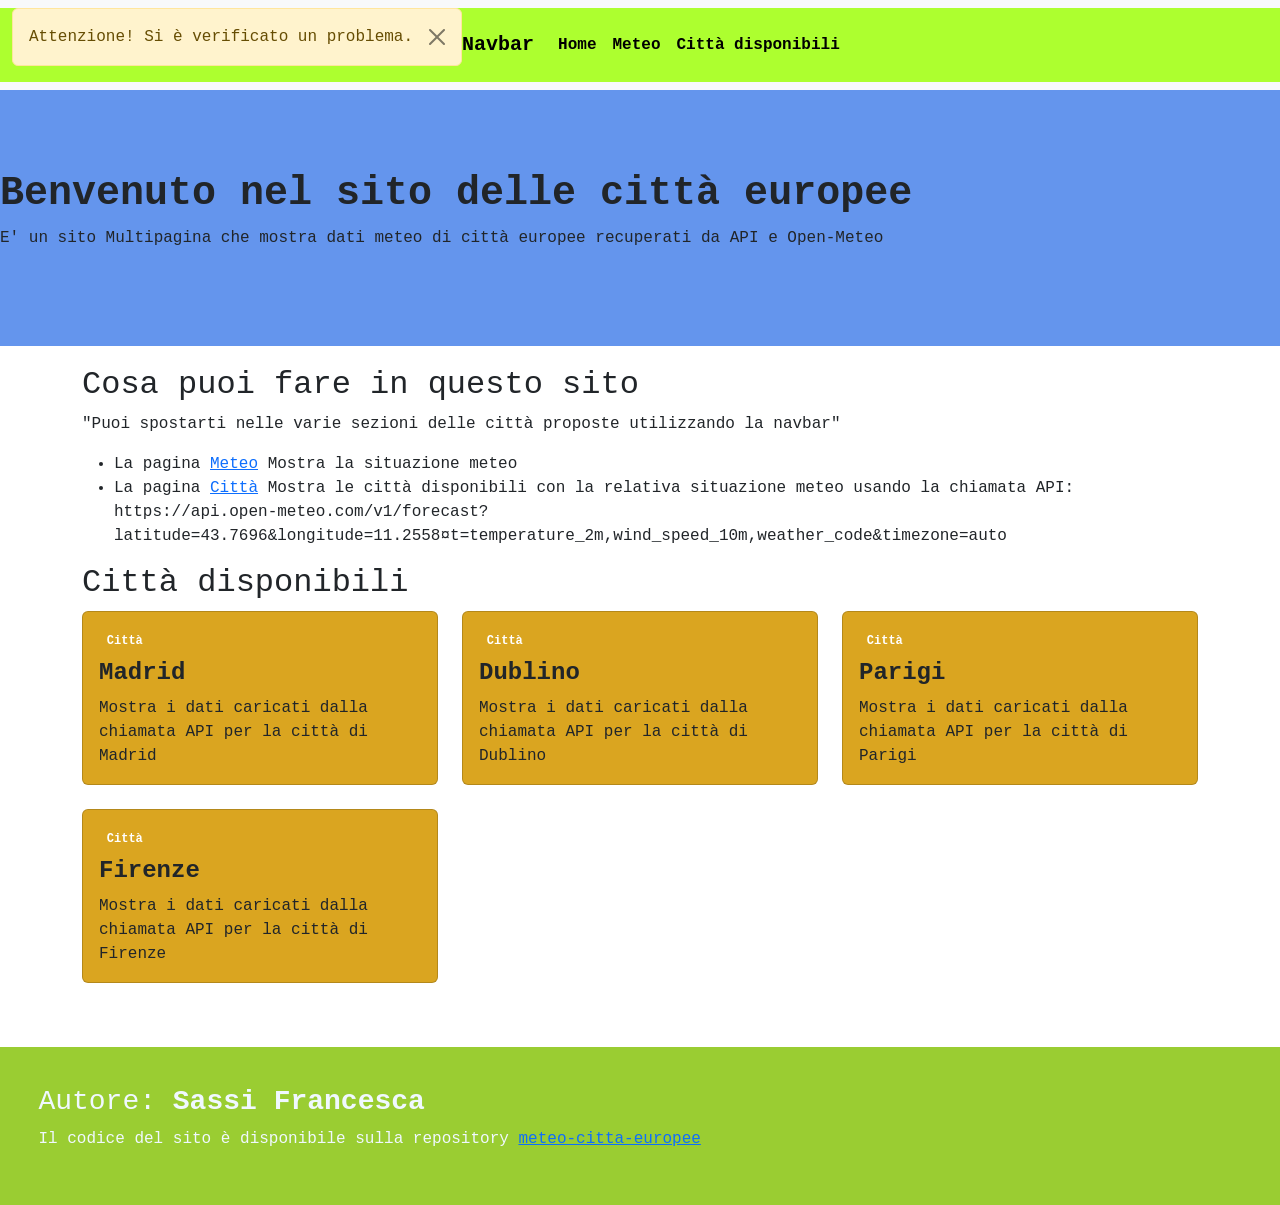
==== index.html @ 410d7eec "update" ====
<!DOCTYPE html>
<html>
    <html lang="it">
    <head>
        <link href="https://cdn.jsdelivr.net/npm/bootstrap@5.3.3/dist/css/bootstrap.min.css" rel="stylesheet">
        <link rel="stylesheet" href="style.css">
        <meta name="viewport" content="width=device-width, initial-scale=1.0">
        <meta charset="UTF-8">

    </head>

    <body>

         <nav class="navbar navbar-expand-lg bg-body-tertiary">
    <div class="container-fluid sfondo">
    <div class="alert alert-warning alert-dismissible fade show" role="alert">
        Attenzione! Si è verificato un problema.
        <button type="button" class="btn-close" data-bs-dismiss="alert" aria-label="Chiudi"></button>
    </div>
    <a class="navbar-brand" href="#"><strong>Navbar</strong></a>
    <button class="navbar-toggler" type="button" data-bs-toggle="collapse" data-bs-target="#navbarNav" aria-controls="navbarNav" aria-expanded="false" aria-label="Toggle navigation">
      <span class="navbar-toggler-icon"></span>
    </button>
    <div class="collapse navbar-collapse" id="navbarNav">
      <ul class="navbar-nav">
        <li class="nav-item">
          <a class="nav-link active" aria-current="page" href="index.html"><strong>Home</strong></a>
        </li>
        <li class="nav-item">
          <a class="nav-link active" aria-current="page" href="meteo.html"><strong>Meteo</strong></a>
        </li>
        <li class="nav-item">
          <a class="nav-link active" aria-current="page" href="citta.html"><strong>Città disponibili</strong></a>
        </li>
      </ul>
    </div>
  </div>
</nav>

<header>
    <h1><strong>Benvenuto nel sito delle città europee</strong></h1>
    <p>E' un sito Multipagina che mostra dati meteo di città europee recuperati da API e Open-Meteo</p>
</header>

<main class="container">
    <section>

        <h2>Cosa puoi fare in questo sito</h2>
        <p>"Puoi spostarti nelle varie sezioni delle città proposte utilizzando la navbar"</p>
        <ul>
        <li>La pagina <a href="meteo.html">Meteo</a> Mostra la situazione meteo</li>
        <li>La pagina <a href="citta.html">Città</a> Mostra le città disponibili con la relativa situazione meteo usando la chiamata API: https://api.open-meteo.com/v1/forecast?latitude=43.7696&longitude=11.2558&current=temperature_2m,wind_speed_10m,weather_code&timezone=auto</li>
        </ul>
    </section>

    <section>
                <h2>Città disponibili</h2>
                <div class="row g-4">
                <div class="col-md-4">
                    <div class="card" >
                        <div class="card-body">
                            <h3 class="badge">Città</h3>
                            <h4 class="card-title"><strong>Madrid</strong></h4>
                            <p class="card-text">Mostra i dati caricati dalla chiamata API per la città di Madrid</p>
                        </div>
                    </div> 
                </div>

                <div class="col-md-4">
                    <div class="card" >
                        <div class="card-body">
                            <h3 class="badge">Città</h3>
                            <h4 class="card-title"><strong>Dublino</strong></h4>
                            <p class="card-text">Mostra i dati caricati dalla chiamata API per la città di Dublino</p>
                        </div>
                    </div> 
                </div>

                <div class="col-md-4">
                    <div class="card" >
                        <div class="card-body">
                            <h3 class="badge">Città</h3>
                            <h4 class="card-title"><strong>Parigi</strong></h4>
                            <p class="card-text">Mostra i dati caricati dalla chiamata API per la città di Parigi</p>
                        </div>
                    </div> 
                </div>

                <div class="col-md-4">
                    <div class="card" >
                        <div class="card-body">
                            <h3 class="badge">Città</h3>
                            <h4 class="card-title"><strong>Firenze</strong></h4>
                            <p class="card-text">Mostra i dati caricati dalla chiamata API per la città di Firenze</p>
                        </div>
                    </div> 
                </div>
</main>

        <footer>
            <h3>Autore: <strong> Sassi Francesca </strong></h3>
            <p> Il codice del sito è disponibile sulla repository <a href="https://github.com/sassif32-jpg/meteo-citta-europee">meteo-citta-europee</a></p>

        </footer>

        <script src="https://cdn.jsdelivr.net/npm/bootstrap@5.3.3/dist/js/bootstrap.bundle.min.js"></script>
        <script src="script.js"></script>

        </body>
        </html>
---- style.css ----
header{
    background-color: cornflowerblue;
    font-family: 'Courier New', Courier, monospace;
    padding: 80px 0;
    margin-bottom: 20px;
}

body{
    font-family: 'Courier New', Courier, monospace;
}

img{
    width: 15%;
    height: auto;
}

.sfondo{
    background-color: greenyellow;
}

.card {
    background-color: goldenrod;
    font-family: 'Courier New', Courier, monospace;
}

nav{
    font-family: 'Courier New', Courier, monospace;
}

footer{
    background-color: yellowgreen;
    font-family: 'Courier New', Courier, monospace;
    margin-top: 5%;
    color: aliceblue;
    padding: 3%;
}
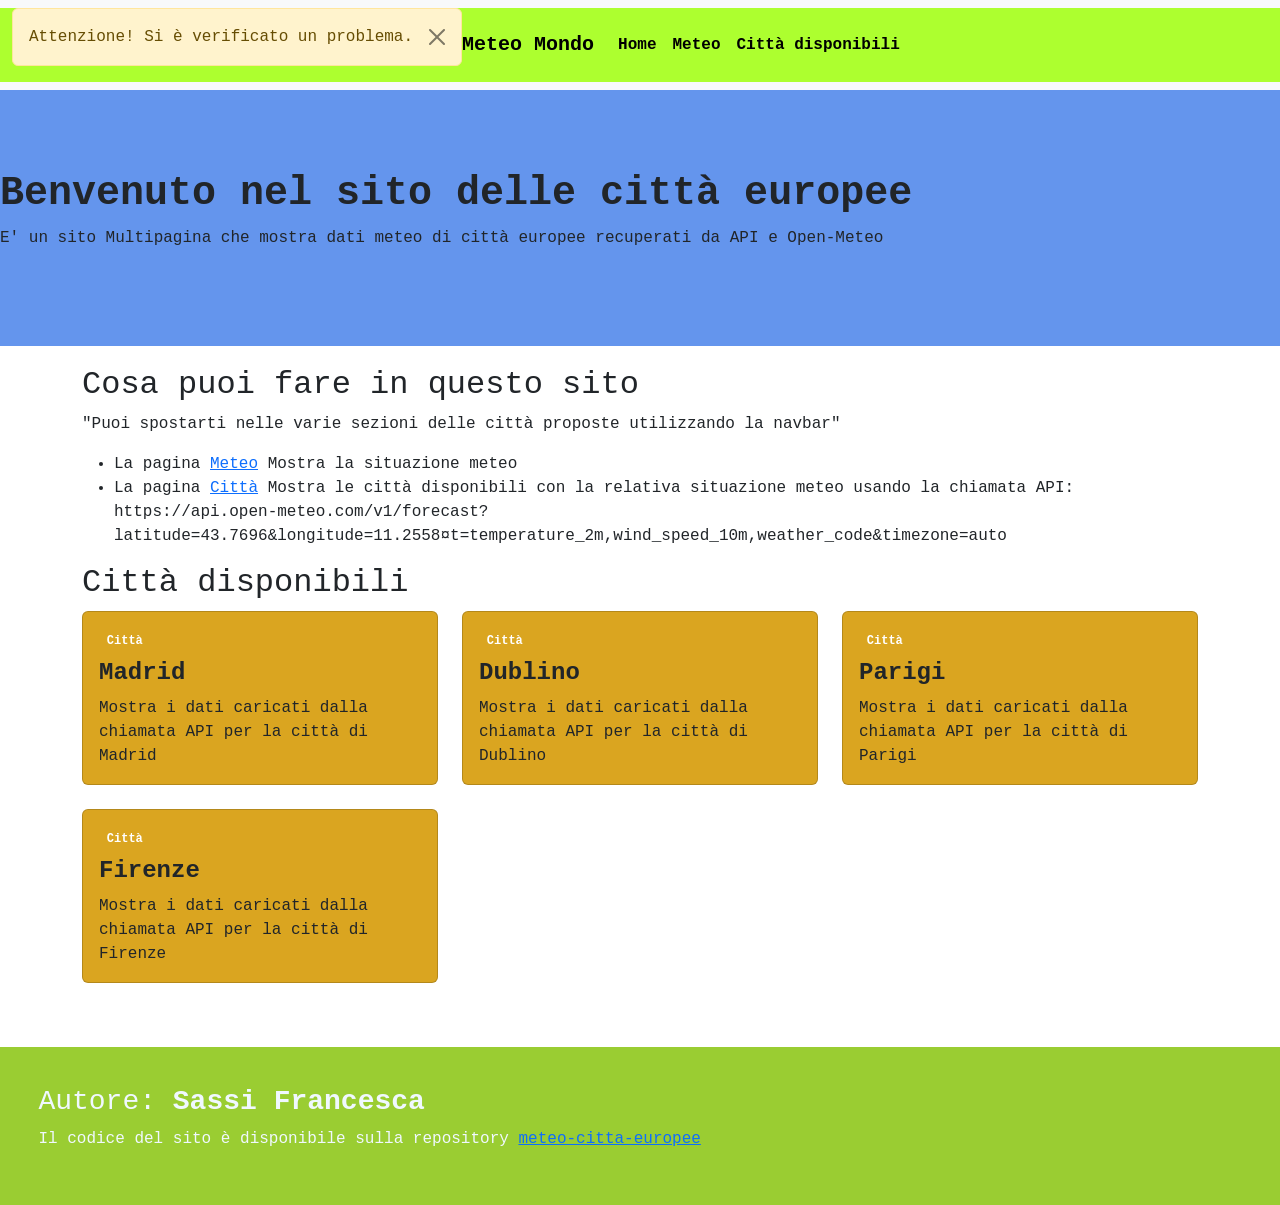
==== commit d88b48f0: "Update navbar brand text to 'Meteo Mondo'" ====
--- a/index.html
+++ b/index.html
@@ -17,7 +17,7 @@
         Attenzione! Si è verificato un problema.
         <button type="button" class="btn-close" data-bs-dismiss="alert" aria-label="Chiudi"></button>
     </div>
-    <a class="navbar-brand" href="#"><strong>Navbar</strong></a>
+    <a class="navbar-brand" href="#"><strong>Meteo Mondo</strong></a>
     <button class="navbar-toggler" type="button" data-bs-toggle="collapse" data-bs-target="#navbarNav" aria-controls="navbarNav" aria-expanded="false" aria-label="Toggle navigation">
       <span class="navbar-toggler-icon"></span>
     </button>
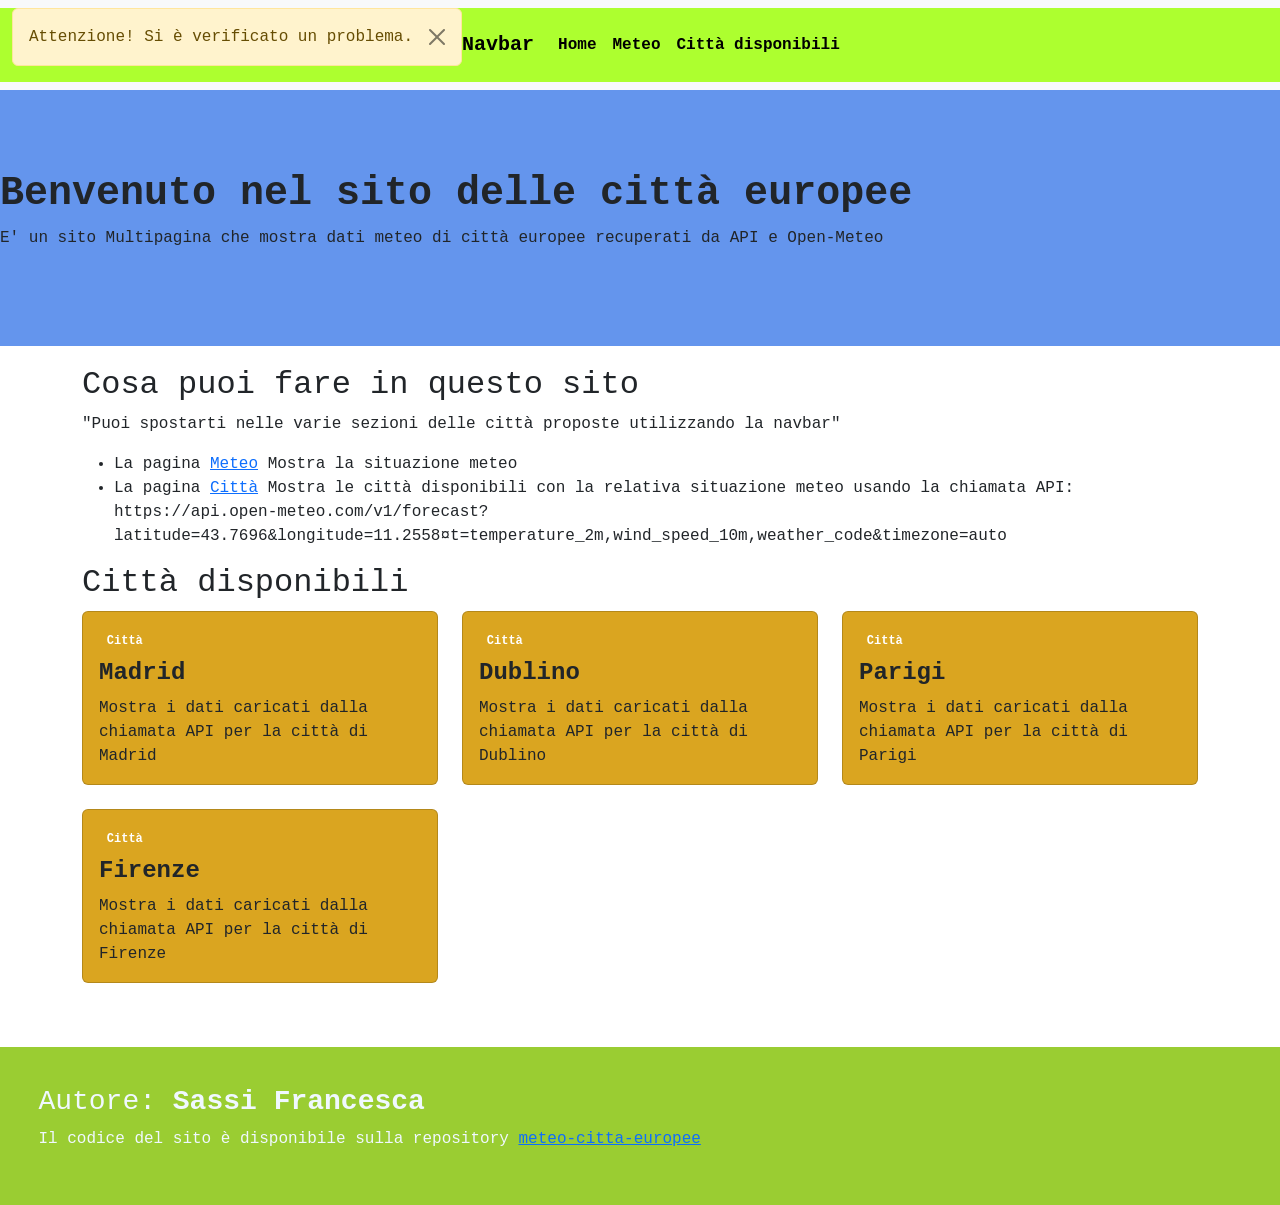
==== commit 2869848d: "varie modifiche al file index.html" ====
--- a/index.html
+++ b/index.html
@@ -17,7 +17,7 @@
         Attenzione! Si è verificato un problema.
         <button type="button" class="btn-close" data-bs-dismiss="alert" aria-label="Chiudi"></button>
     </div>
-    <a class="navbar-brand" href="#"><strong>Meteo Mondo</strong></a>
+    <a class="navbar-brand" href=""><strong>Navbar</strong></a>
     <button class="navbar-toggler" type="button" data-bs-toggle="collapse" data-bs-target="#navbarNav" aria-controls="navbarNav" aria-expanded="false" aria-label="Toggle navigation">
       <span class="navbar-toggler-icon"></span>
     </button>
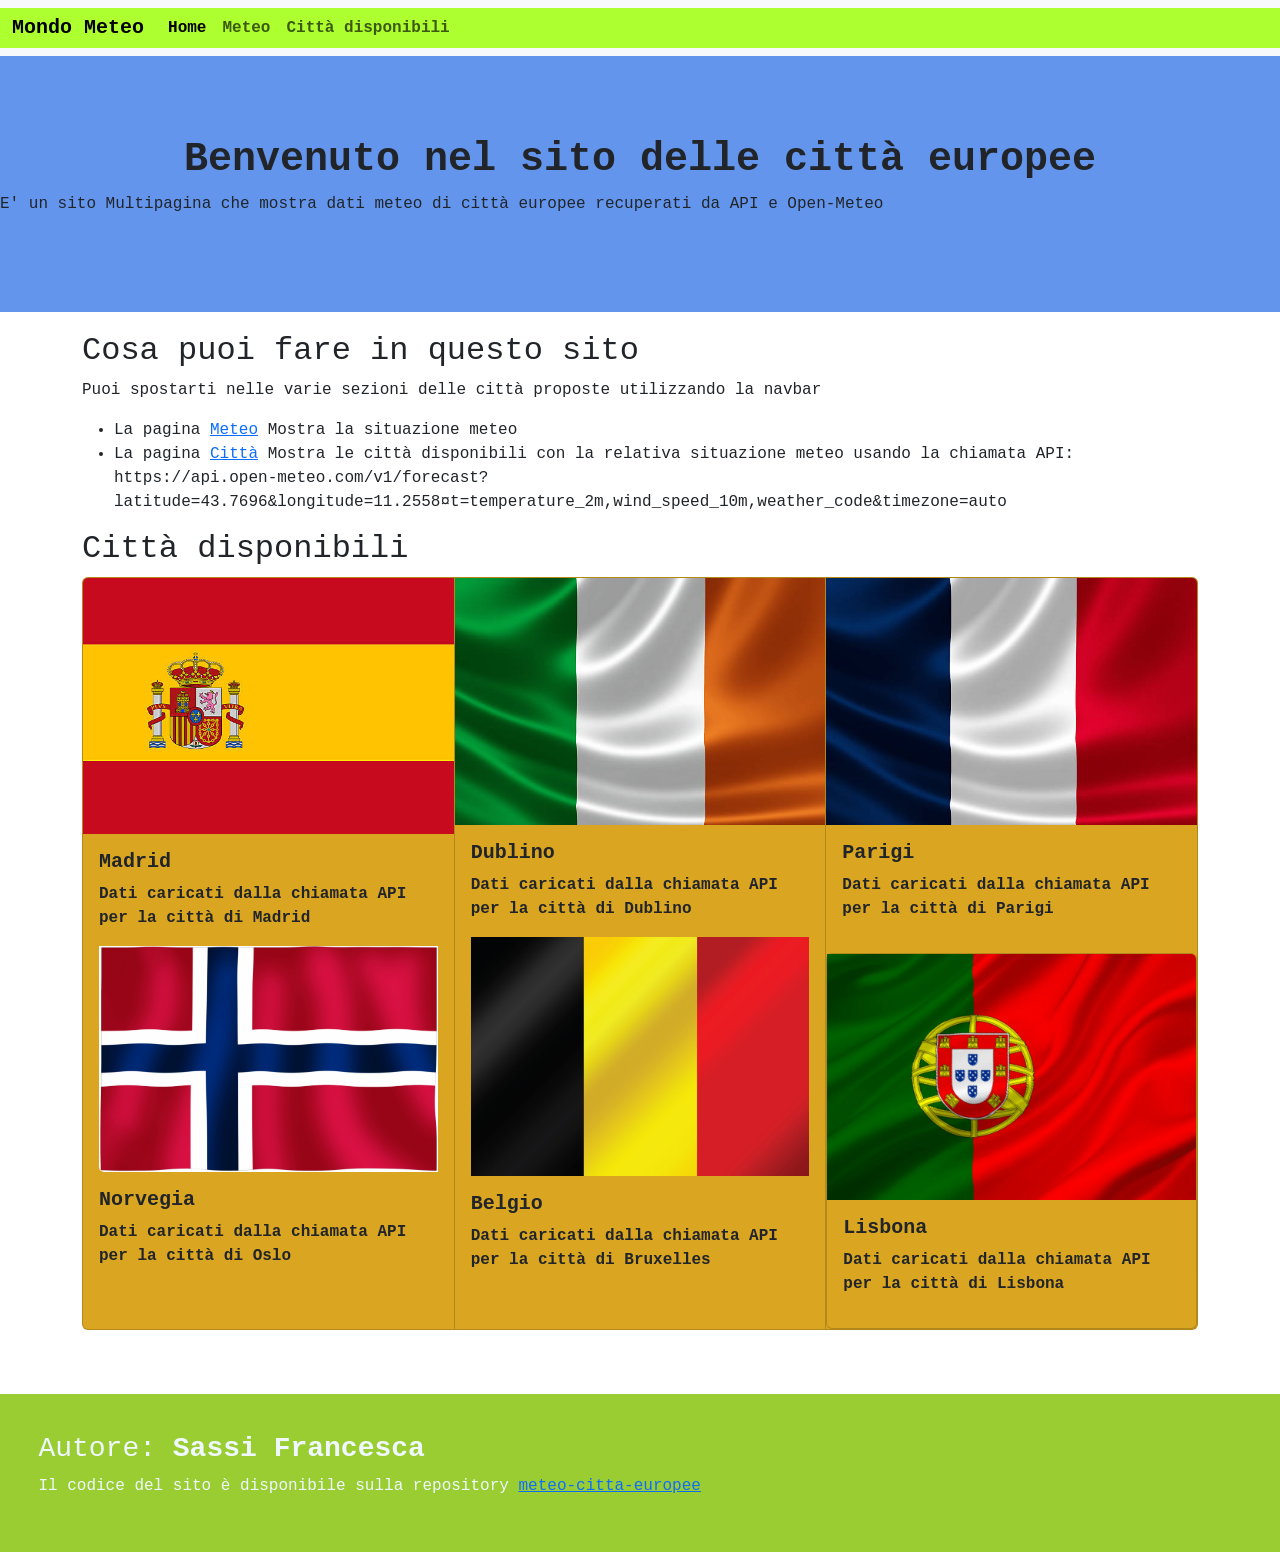
==== commit 461593a0: "Other commit" ====
--- a/index.html
+++ b/index.html
@@ -2,10 +2,12 @@
 <html>
     <html lang="it">
     <head>
-        <link href="https://cdn.jsdelivr.net/npm/bootstrap@5.3.3/dist/css/bootstrap.min.css" rel="stylesheet">
+       <link href="https://cdn.jsdelivr.net/npm/bootstrap@5.3.3/dist/css/bootstrap.min.css" rel="stylesheet">
         <link rel="stylesheet" href="style.css">
         <meta name="viewport" content="width=device-width, initial-scale=1.0">
         <meta charset="UTF-8">
+        
+        
 
     </head>
 
@@ -13,11 +15,7 @@
 
          <nav class="navbar navbar-expand-lg bg-body-tertiary">
     <div class="container-fluid sfondo">
-    <div class="alert alert-warning alert-dismissible fade show" role="alert">
-        Attenzione! Si è verificato un problema.
-        <button type="button" class="btn-close" data-bs-dismiss="alert" aria-label="Chiudi"></button>
-    </div>
-    <a class="navbar-brand" href=""><strong>Navbar</strong></a>
+    <a class="navbar-brand" href="index.html"><strong>Mondo Meteo</strong></a>
     <button class="navbar-toggler" type="button" data-bs-toggle="collapse" data-bs-target="#navbarNav" aria-controls="navbarNav" aria-expanded="false" aria-label="Toggle navigation">
       <span class="navbar-toggler-icon"></span>
     </button>
@@ -27,10 +25,10 @@
           <a class="nav-link active" aria-current="page" href="index.html"><strong>Home</strong></a>
         </li>
         <li class="nav-item">
-          <a class="nav-link active" aria-current="page" href="meteo.html"><strong>Meteo</strong></a>
+          <a class="nav-link" aria-current="page" href="meteo.html"><strong>Meteo</strong></a>
         </li>
         <li class="nav-item">
-          <a class="nav-link active" aria-current="page" href="citta.html"><strong>Città disponibili</strong></a>
+          <a class="nav-link" aria-current="page" href="citta.html"><strong>Città disponibili</strong></a>
         </li>
       </ul>
     </div>
@@ -38,15 +36,14 @@
 </nav>
 
 <header>
-    <h1><strong>Benvenuto nel sito delle città europee</strong></h1>
+    <h1 class="text-center"><strong>Benvenuto nel sito delle città europee</strong></h1>
     <p>E' un sito Multipagina che mostra dati meteo di città europee recuperati da API e Open-Meteo</p>
 </header>
 
 <main class="container">
     <section>
-
         <h2>Cosa puoi fare in questo sito</h2>
-        <p>"Puoi spostarti nelle varie sezioni delle città proposte utilizzando la navbar"</p>
+        <p>Puoi spostarti nelle varie sezioni delle città proposte utilizzando la navbar</p>
         <ul>
         <li>La pagina <a href="meteo.html">Meteo</a> Mostra la situazione meteo</li>
         <li>La pagina <a href="citta.html">Città</a> Mostra le città disponibili con la relativa situazione meteo usando la chiamata API: https://api.open-meteo.com/v1/forecast?latitude=43.7696&longitude=11.2558&current=temperature_2m,wind_speed_10m,weather_code&timezone=auto</li>
@@ -54,48 +51,45 @@
     </section>
 
     <section>
-                <h2>Città disponibili</h2>
-                <div class="row g-4">
-                <div class="col-md-4">
-                    <div class="card" >
-                        <div class="card-body">
-                            <h3 class="badge">Città</h3>
-                            <h4 class="card-title"><strong>Madrid</strong></h4>
-                            <p class="card-text">Mostra i dati caricati dalla chiamata API per la città di Madrid</p>
-                        </div>
-                    </div> 
-                </div>
+            <h2>Città disponibili</h2>
 
-                <div class="col-md-4">
-                    <div class="card" >
-                        <div class="card-body">
-                            <h3 class="badge">Città</h3>
-                            <h4 class="card-title"><strong>Dublino</strong></h4>
-                            <p class="card-text">Mostra i dati caricati dalla chiamata API per la città di Dublino</p>
-                        </div>
-                    </div> 
-                </div>
 
-                <div class="col-md-4">
-                    <div class="card" >
-                        <div class="card-body">
-                            <h3 class="badge">Città</h3>
-                            <h4 class="card-title"><strong>Parigi</strong></h4>
-                            <p class="card-text">Mostra i dati caricati dalla chiamata API per la città di Parigi</p>
-                        </div>
-                    </div> 
-                </div>
-
-                <div class="col-md-4">
-                    <div class="card" >
-                        <div class="card-body">
-                            <h3 class="badge">Città</h3>
-                            <h4 class="card-title"><strong>Firenze</strong></h4>
-                            <p class="card-text">Mostra i dati caricati dalla chiamata API per la città di Firenze</p>
-                        </div>
-                    </div> 
-                </div>
-</main>
+            <div class="card-group">
+  <div class="card">
+    <img src="assets/immagini/bandiera-spagna.jpg" class="card-img-top" alt="bandiera Spagna" class="card-img-top">
+    <div class="card-body">
+      <h5 class="card-title"><strong>Madrid</strong></h5>
+      <p class="card-text"><strong>Dati caricati dalla chiamata API per la città di Madrid</strong></p>
+      <p class="card-text"><img src="assets/immagini/bandiera-norvegia.jpg" class="card-img-bottom" alt="bandiera Norvegia"><h5><strong>Norvegia</strong></h5><p class="card-text"><strong>Dati caricati dalla chiamata API per la città di Oslo</strong></p></p>
+    </div>
+  </div>
+  <div class="card">
+    <img src="assets/immagini/bandiera-irlanda.jpg" class="card-img-top" alt="bandiera Irlanda">
+    <div class="card-body">
+      <h5 class="card-title"><strong>Dublino</strong></h5>
+      <p class="card-text"><strong>Dati caricati dalla chiamata API per la città di Dublino</strong></p>
+      <p class="card-text"><img src="assets/immagini/bandiera-belgio.jpg" class="card-img-bottom" alt="bandiera Belgio"><h5><strong>Belgio</strong></h5><p class="card-text"><strong>Dati caricati dalla chiamata API per la città di Bruxelles</strong></p></p>
+    </div>
+  </div>
+  <div class="card">
+    <img src="assets/immagini/bandiera-francia.jpg" class="card-img-top" alt="bandiera Francia">
+    <div class="card-body">
+      <h5 class="card-title"><strong>Parigi</strong></h5>
+      <p class="card-text"><strong>Dati caricati dalla chiamata API per la città di Parigi</strong></p>
+      <p class="card-text"><small class="text-body-secondary"></small></p>
+    </div>
+      <div class="card">
+    <img src="assets/immagini/bandiera-portogallo.webp" class="card-img-top" alt="bandiera Portogallo">
+    <div class="card-body">
+      <h5 class="card-title"><strong>Lisbona</strong></h5>
+      <p class="card-text"><strong>Dati caricati dalla chiamata API per la città di Lisbona</strong></p>
+      <p class="card-text"><small class="text-body-secondary"></small></p>
+    </div>
+  </div>
+</div>
+        </div>
+        </section>
+    </main>
 
         <footer>
             <h3>Autore: <strong> Sassi Francesca </strong></h3>
@@ -106,5 +100,5 @@
         <script src="https://cdn.jsdelivr.net/npm/bootstrap@5.3.3/dist/js/bootstrap.bundle.min.js"></script>
         <script src="script.js"></script>
 
-        </body>
-        </html>
+    </body>
+</html>
--- a/style.css
+++ b/style.css
@@ -1,3 +1,4 @@
+
 header{
     background-color: cornflowerblue;
     font-family: 'Courier New', Courier, monospace;
@@ -7,11 +8,6 @@
 
 body{
     font-family: 'Courier New', Courier, monospace;
-}
-
-img{
-    width: 15%;
-    height: auto;
 }
 
 .sfondo{
@@ -24,8 +20,10 @@
 }
 
 nav{
+    background-color: yellowgreen;
     font-family: 'Courier New', Courier, monospace;
 }
+
 
 footer{
     background-color: yellowgreen;
@@ -33,5 +31,4 @@
     margin-top: 5%;
     color: aliceblue;
     padding: 3%;
-}
-
+}
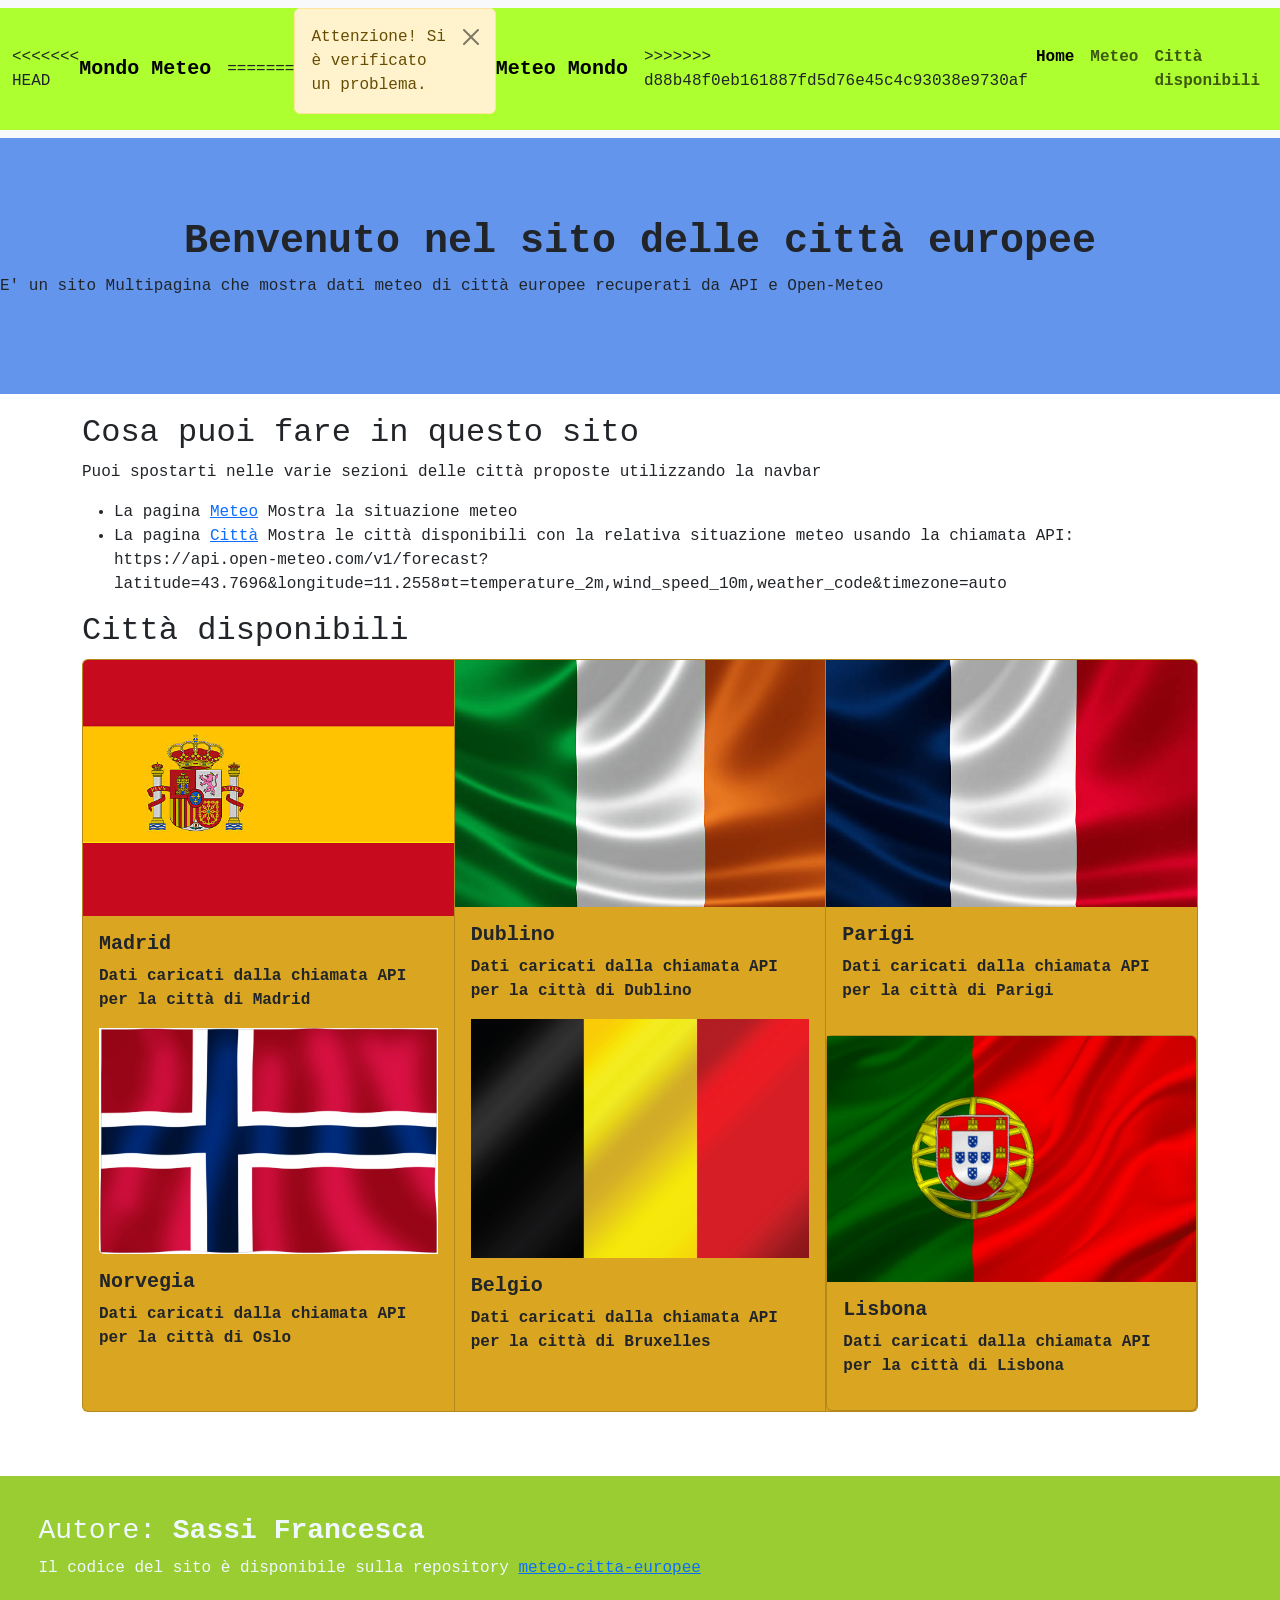
==== commit 554f4ca8: "Merge branch 'main' of https://github.com/sassif32-jpg/meteo-citta-europee" ====
--- a/index.html
+++ b/index.html
@@ -15,7 +15,15 @@
 
          <nav class="navbar navbar-expand-lg bg-body-tertiary">
     <div class="container-fluid sfondo">
+<<<<<<< HEAD
     <a class="navbar-brand" href="index.html"><strong>Mondo Meteo</strong></a>
+=======
+    <div class="alert alert-warning alert-dismissible fade show" role="alert">
+        Attenzione! Si è verificato un problema.
+        <button type="button" class="btn-close" data-bs-dismiss="alert" aria-label="Chiudi"></button>
+    </div>
+    <a class="navbar-brand" href="#"><strong>Meteo Mondo</strong></a>
+>>>>>>> d88b48f0eb161887fd5d76e45c4c93038e9730af
     <button class="navbar-toggler" type="button" data-bs-toggle="collapse" data-bs-target="#navbarNav" aria-controls="navbarNav" aria-expanded="false" aria-label="Toggle navigation">
       <span class="navbar-toggler-icon"></span>
     </button>
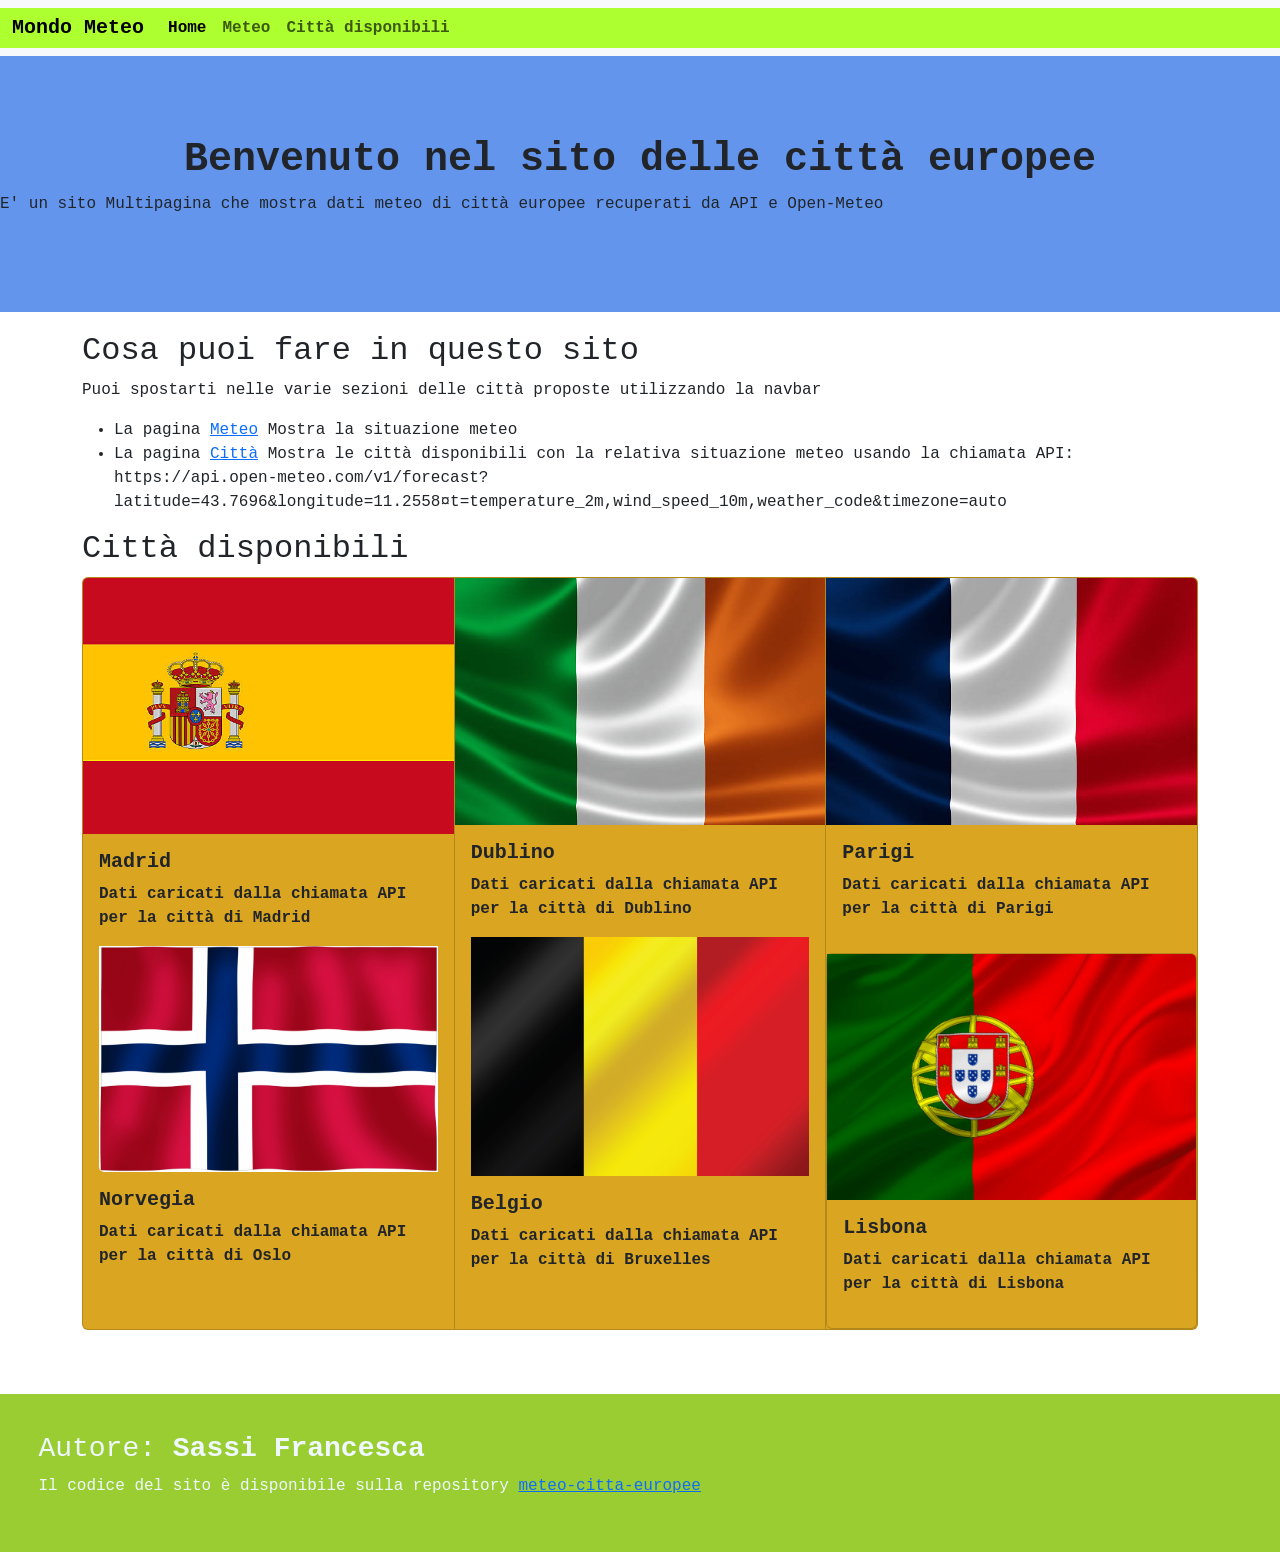
==== commit 9c853026: "risolto conflitto in index.html" ====
--- a/index.html
+++ b/index.html
@@ -15,15 +15,7 @@
 
          <nav class="navbar navbar-expand-lg bg-body-tertiary">
     <div class="container-fluid sfondo">
-<<<<<<< HEAD
     <a class="navbar-brand" href="index.html"><strong>Mondo Meteo</strong></a>
-=======
-    <div class="alert alert-warning alert-dismissible fade show" role="alert">
-        Attenzione! Si è verificato un problema.
-        <button type="button" class="btn-close" data-bs-dismiss="alert" aria-label="Chiudi"></button>
-    </div>
-    <a class="navbar-brand" href="#"><strong>Meteo Mondo</strong></a>
->>>>>>> d88b48f0eb161887fd5d76e45c4c93038e9730af
     <button class="navbar-toggler" type="button" data-bs-toggle="collapse" data-bs-target="#navbarNav" aria-controls="navbarNav" aria-expanded="false" aria-label="Toggle navigation">
       <span class="navbar-toggler-icon"></span>
     </button>
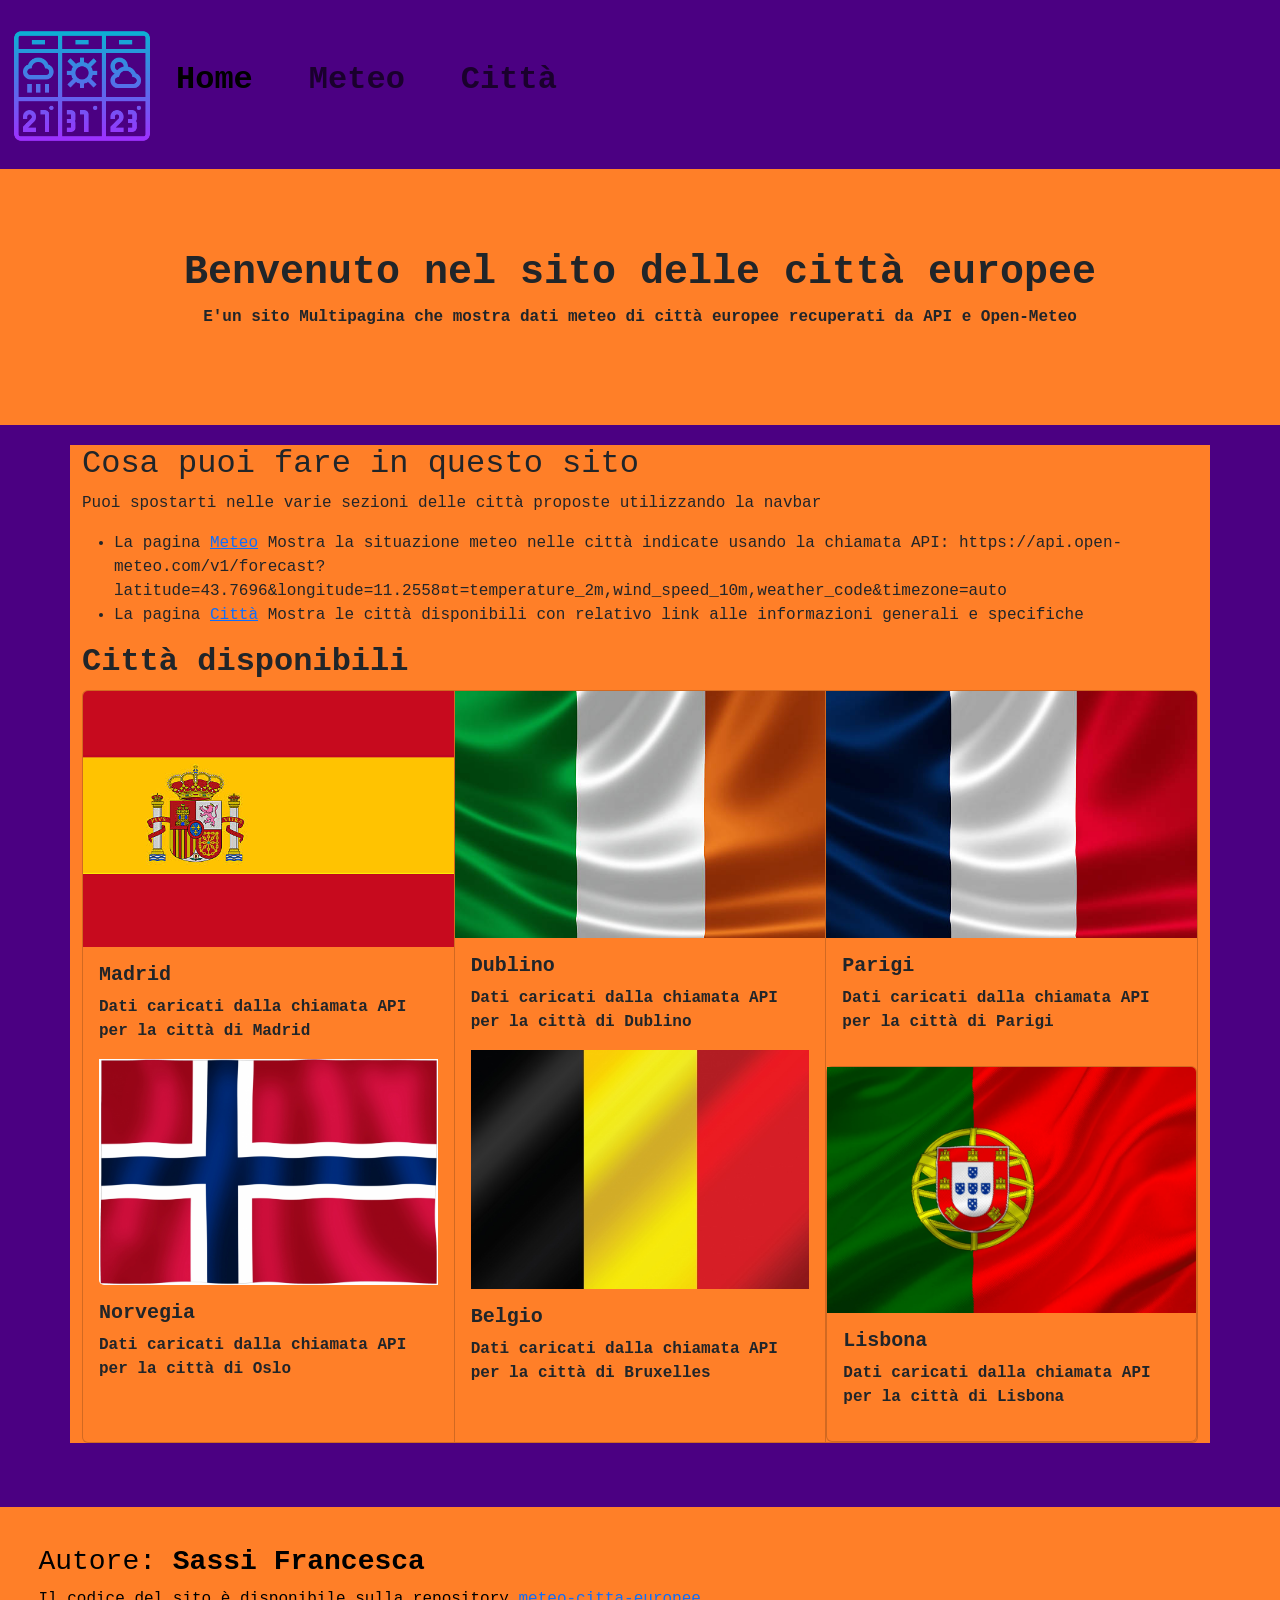
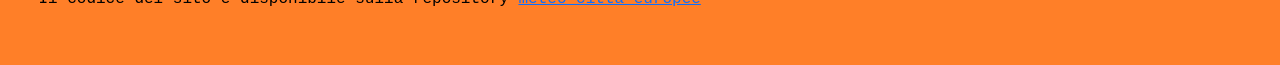
==== commit 743907d3: "Modifiche al file index.html e style.css" ====
--- a/index.html
+++ b/index.html
@@ -7,28 +7,27 @@
         <meta name="viewport" content="width=device-width, initial-scale=1.0">
         <meta charset="UTF-8">
         
-        
-
     </head>
 
     <body>
 
-         <nav class="navbar navbar-expand-lg bg-body-tertiary">
+         <nav class="navbar navbar-expand-lg sfondo">
     <div class="container-fluid sfondo">
-    <a class="navbar-brand" href="index.html"><strong>Mondo Meteo</strong></a>
+    <a class="navbar-brand" href="index.html">
+    <img src="assets/immagini/weather-forecast.png" alt="Logo meteo" width="140" height="140" class="d-inline-block align-text-top rounded"></a>
     <button class="navbar-toggler" type="button" data-bs-toggle="collapse" data-bs-target="#navbarNav" aria-controls="navbarNav" aria-expanded="false" aria-label="Toggle navigation">
       <span class="navbar-toggler-icon"></span>
     </button>
     <div class="collapse navbar-collapse" id="navbarNav">
       <ul class="navbar-nav">
         <li class="nav-item">
-          <a class="nav-link active" aria-current="page" href="index.html"><strong>Home</strong></a>
+          <a class="nav-link active" aria-current="page" href="index.html"><h2><strong>Home</strong></h2></a>
         </li>
         <li class="nav-item">
-          <a class="nav-link" aria-current="page" href="meteo.html"><strong>Meteo</strong></a>
+          <a class="nav-link" aria-current="page" href="meteo.html"><h2><strong>Meteo</strong></h2></a>
         </li>
         <li class="nav-item">
-          <a class="nav-link" aria-current="page" href="citta.html"><strong>Città disponibili</strong></a>
+          <a class="nav-link" aria-current="page" href="citta.html"><h2><strong>Città</strong></h2></a>
         </li>
       </ul>
     </div>
@@ -37,22 +36,21 @@
 
 <header>
     <h1 class="text-center"><strong>Benvenuto nel sito delle città europee</strong></h1>
-    <p>E' un sito Multipagina che mostra dati meteo di città europee recuperati da API e Open-Meteo</p>
+    <p class="text-center"><strong>E'un sito Multipagina che mostra dati meteo di città europee recuperati da API e Open-Meteo</strong></p>
 </header>
 
-<main class="container">
+<main class="container sfondo1">
     <section>
         <h2>Cosa puoi fare in questo sito</h2>
         <p>Puoi spostarti nelle varie sezioni delle città proposte utilizzando la navbar</p>
         <ul>
-        <li>La pagina <a href="meteo.html">Meteo</a> Mostra la situazione meteo</li>
-        <li>La pagina <a href="citta.html">Città</a> Mostra le città disponibili con la relativa situazione meteo usando la chiamata API: https://api.open-meteo.com/v1/forecast?latitude=43.7696&longitude=11.2558&current=temperature_2m,wind_speed_10m,weather_code&timezone=auto</li>
+        <li>La pagina <a href="meteo.html">Meteo</a> Mostra la situazione meteo nelle città indicate usando la chiamata API: https://api.open-meteo.com/v1/forecast?latitude=43.7696&longitude=11.2558&current=temperature_2m,wind_speed_10m,weather_code&timezone=auto</li>
+        <li>La pagina <a href="citta.html">Città</a> Mostra le città disponibili con relativo link alle informazioni generali e specifiche</li>
         </ul>
     </section>
 
     <section>
-            <h2>Città disponibili</h2>
-
+            <h2><strong>Città disponibili</strong></h2>
 
             <div class="card-group">
   <div class="card">
--- a/style.css
+++ b/style.css
@@ -1,34 +1,43 @@
-
+html{
+    background-color: #4b0082;
+}
 header{
-    background-color: cornflowerblue;
-    font-family: 'Courier New', Courier, monospace;
+    background-color: #ff7f28;
     padding: 80px 0;
     margin-bottom: 20px;
 }
 
+
 body{
+    background-color: #4b0082;
     font-family: 'Courier New', Courier, monospace;
 }
 
 .sfondo{
-    background-color: greenyellow;
+    background-color: #4b0082;
+}
+
+.sfondo1{
+    background-color: #ff7f28;
 }
 
 .card {
-    background-color: goldenrod;
-    font-family: 'Courier New', Courier, monospace;
+    background-color: #ff7f28;
+    
 }
 
 nav{
-    background-color: yellowgreen;
-    font-family: 'Courier New', Courier, monospace;
+    background-color: aqua;
+    
 }
 
+.nav-item{
+    margin-right: 40px;
+}
 
 footer{
-    background-color: yellowgreen;
-    font-family: 'Courier New', Courier, monospace;
+    background-color: #ff7f28;
     margin-top: 5%;
-    color: aliceblue;
+    color: black;
     padding: 3%;
 }
